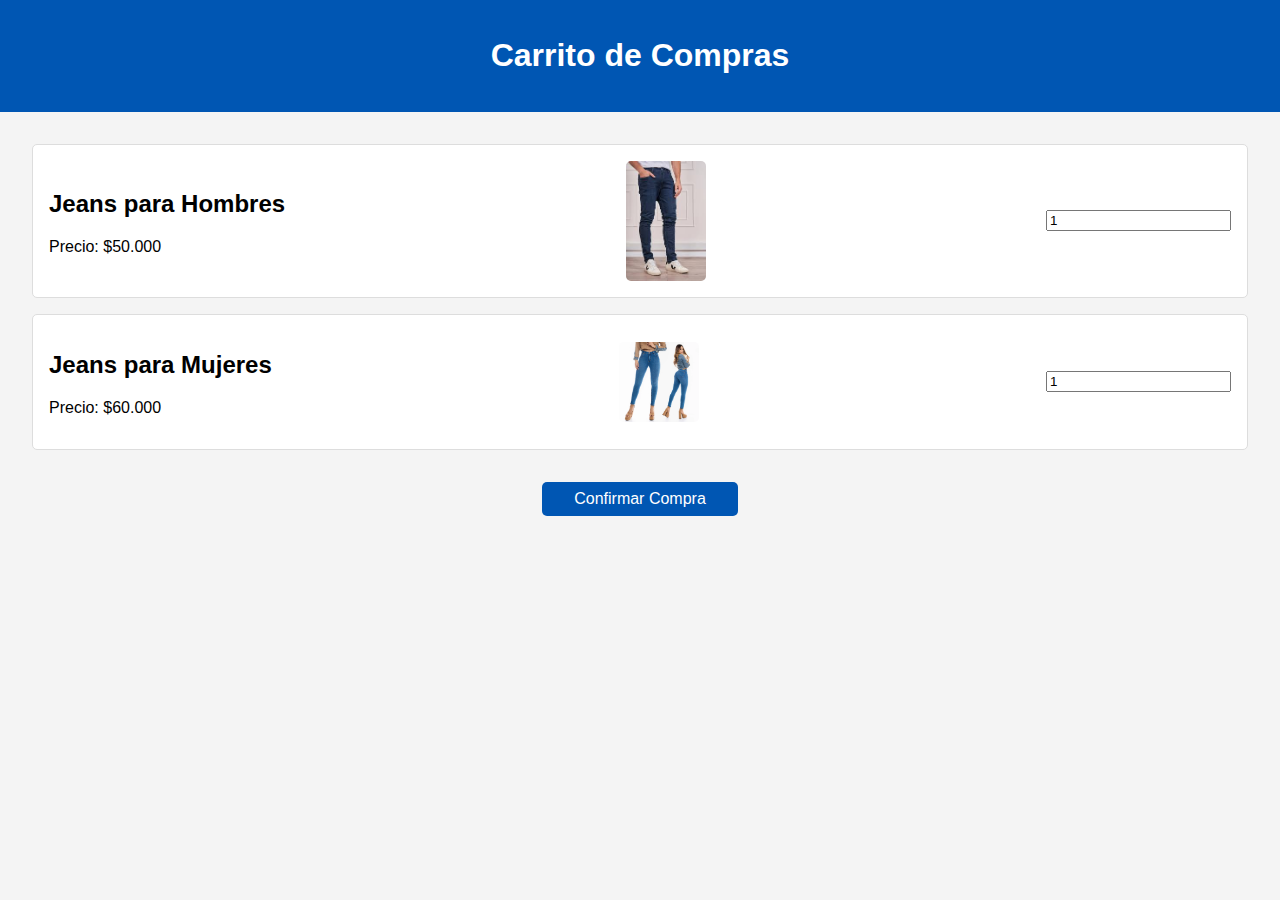
==== cart.html @ 2818485a "Create cart.html" ====
<!DOCTYPE html>
<html lang="es">
<head>
    <meta charset="UTF-8">
    <meta name="viewport" content="width=device-width, initial-scale=1.0">
    <title>Carrito de Compras</title>
    <style>
        body {
            font-family: Arial, sans-serif;
            margin: 0;
            padding: 0;
            background-color: #f4f4f4;
        }
        header {
            background-color: #0056b3;
            color: white;
            padding: 1em 0;
            text-align: center;
        }
        .container {
            padding: 2em;
        }
        .product {
            display: flex;
            justify-content: space-between;
            align-items: center;
            margin-bottom: 1em;
            padding: 1em;
            background-color: white;
            border: 1px solid #ddd;
            border-radius: 5px;
        }
        .product img {
            width: 80px;
            height: auto;
            border-radius: 5px;
        }
        .actions {
            text-align: center;
            margin-top: 2em;
        }
        .actions button {
            padding: 0.5em 2em;
            font-size: 1em;
            background-color: #0056b3;
            color: white;
            border: none;
            border-radius: 5px;
            cursor: pointer;
        }
        .actions button:hover {
            background-color: #003d80;
        }
    </style>
</head>
<body>
    <header>
        <h1>Carrito de Compras</h1>
    </header>
    <div class="container">
        <div class="product">
            <div>
                <h2>Jeans para Hombres</h2>
                <p>Precio: $50.000</p>
            </div>
            <img src="jeans men.webp" alt="Jeans Hombres">
            <input type="number" min="1" value="1">
        </div>
        <div class="product">
            <div>
                <h2>Jeans para Mujeres</h2>
                <p>Precio: $60.000</p>
            </div>
            <img src="jeans women.webp" alt="Jeans Mujeres">
            <input type="number" min="1" value="1">
        </div>
        <div class="actions">
            <button onclick="alert('¡Gracias por tu compra!')">Confirmar Compra</button>
        </div>
    </div>
</body>
</html>
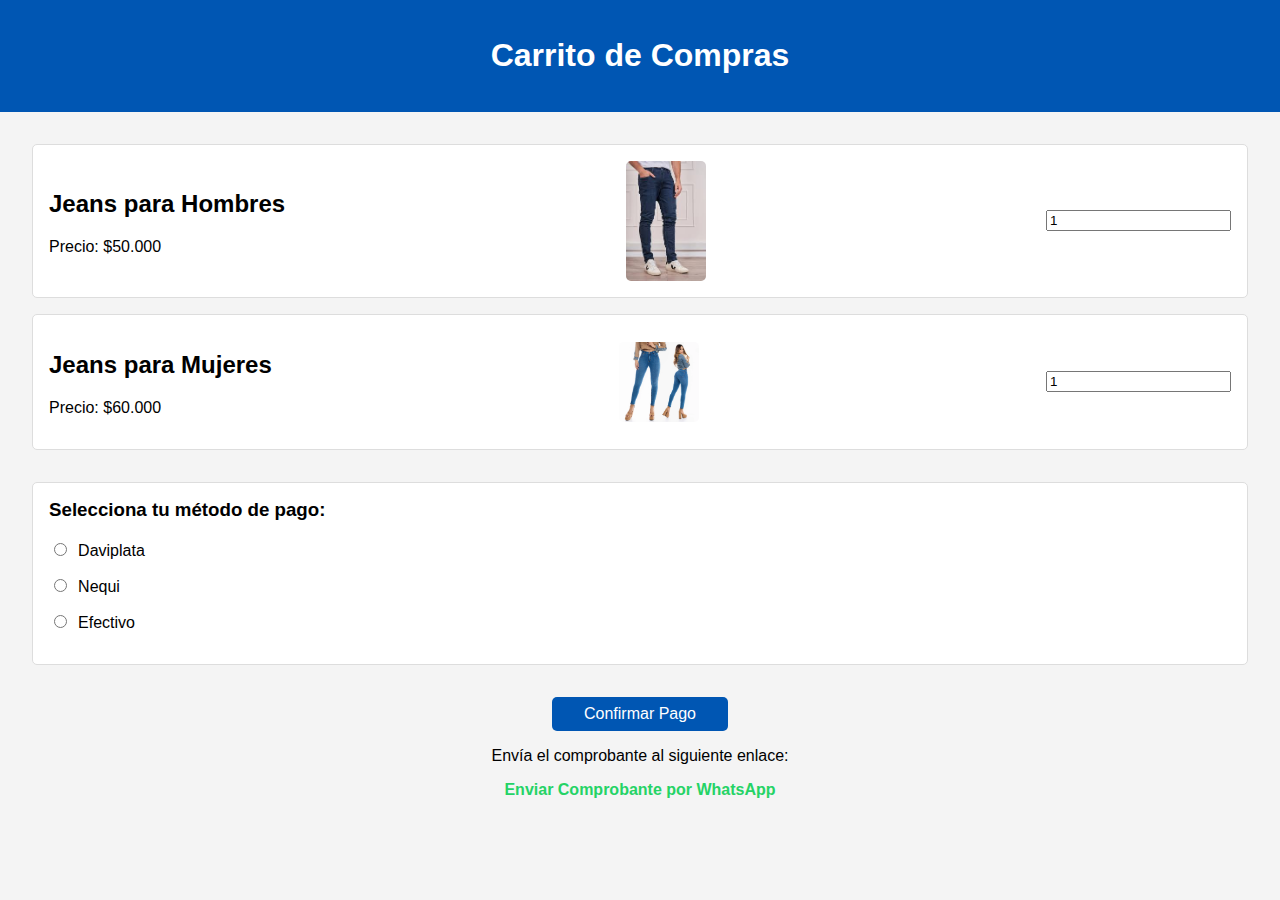
==== commit fb105035: "Update cart.html" ====
--- a/cart.html
+++ b/cart.html
@@ -35,6 +35,24 @@
             height: auto;
             border-radius: 5px;
         }
+        .payment-methods {
+            margin-top: 2em;
+            background-color: white;
+            padding: 1em;
+            border: 1px solid #ddd;
+            border-radius: 5px;
+        }
+        .payment-methods h3 {
+            margin: 0 0 1em 0;
+        }
+        .payment-methods label {
+            display: block;
+            margin-bottom: 1em;
+            cursor: pointer;
+        }
+        .payment-methods input[type="radio"] {
+            margin-right: 0.5em;
+        }
         .actions {
             text-align: center;
             margin-top: 2em;
@@ -51,7 +69,36 @@
         .actions button:hover {
             background-color: #003d80;
         }
+        .qr-code {
+            display: none;
+            text-align: center;
+            margin-top: 2em;
+        }
+        .qr-code img {
+            width: 150px;
+            height: auto;
+        }
+        .whatsapp-link {
+            text-align: center;
+            margin-top: 1em;
+        }
+        .whatsapp-link a {
+            color: #25D366;
+            text-decoration: none;
+            font-weight: bold;
+        }
     </style>
+    <script>
+        function showPaymentOptions() {
+            const selectedMethod = document.querySelector('input[name="payment"]:checked');
+            if (selectedMethod) {
+                document.querySelector('.qr-code').style.display = 'block';
+                document.querySelector('.whatsapp-link').style.display = 'block';
+            } else {
+                alert("Por favor, selecciona un método de pago.");
+            }
+        }
+    </script>
 </head>
 <body>
     <header>
@@ -74,8 +121,29 @@
             <img src="jeans women.webp" alt="Jeans Mujeres">
             <input type="number" min="1" value="1">
         </div>
+        <div class="payment-methods">
+            <h3>Selecciona tu método de pago:</h3>
+            <label>
+                <input type="radio" name="payment" value="daviplata"> Daviplata
+            </label>
+            <label>
+                <input type="radio" name="payment" value="nequi"> Nequi
+            </label>
+            <label>
+                <input type="radio" name="payment" value="efectivo"> Efectivo
+            </label>
+        </div>
         <div class="actions">
-            <button onclick="alert('¡Gracias por tu compra!')">Confirmar Compra</button>
+            <button onclick="showPaymentOptions()">Confirmar Pago</button>
+        </div>
+        <div class="qr-code">
+            <h3>Escanea el código QR para realizar el pago:</h3>
+            <!-- Aquí debes agregar la imagen del código QR correspondiente -->
+            <img src="qr-placeholder.png" alt="Código QR">
+        </div>
+        <div class="whatsapp-link">
+            <p>Envía el comprobante al siguiente enlace:</p>
+            <a href="https://wa.me/573001234567" target="_blank">Enviar Comprobante por WhatsApp</a>
         </div>
     </div>
 </body>
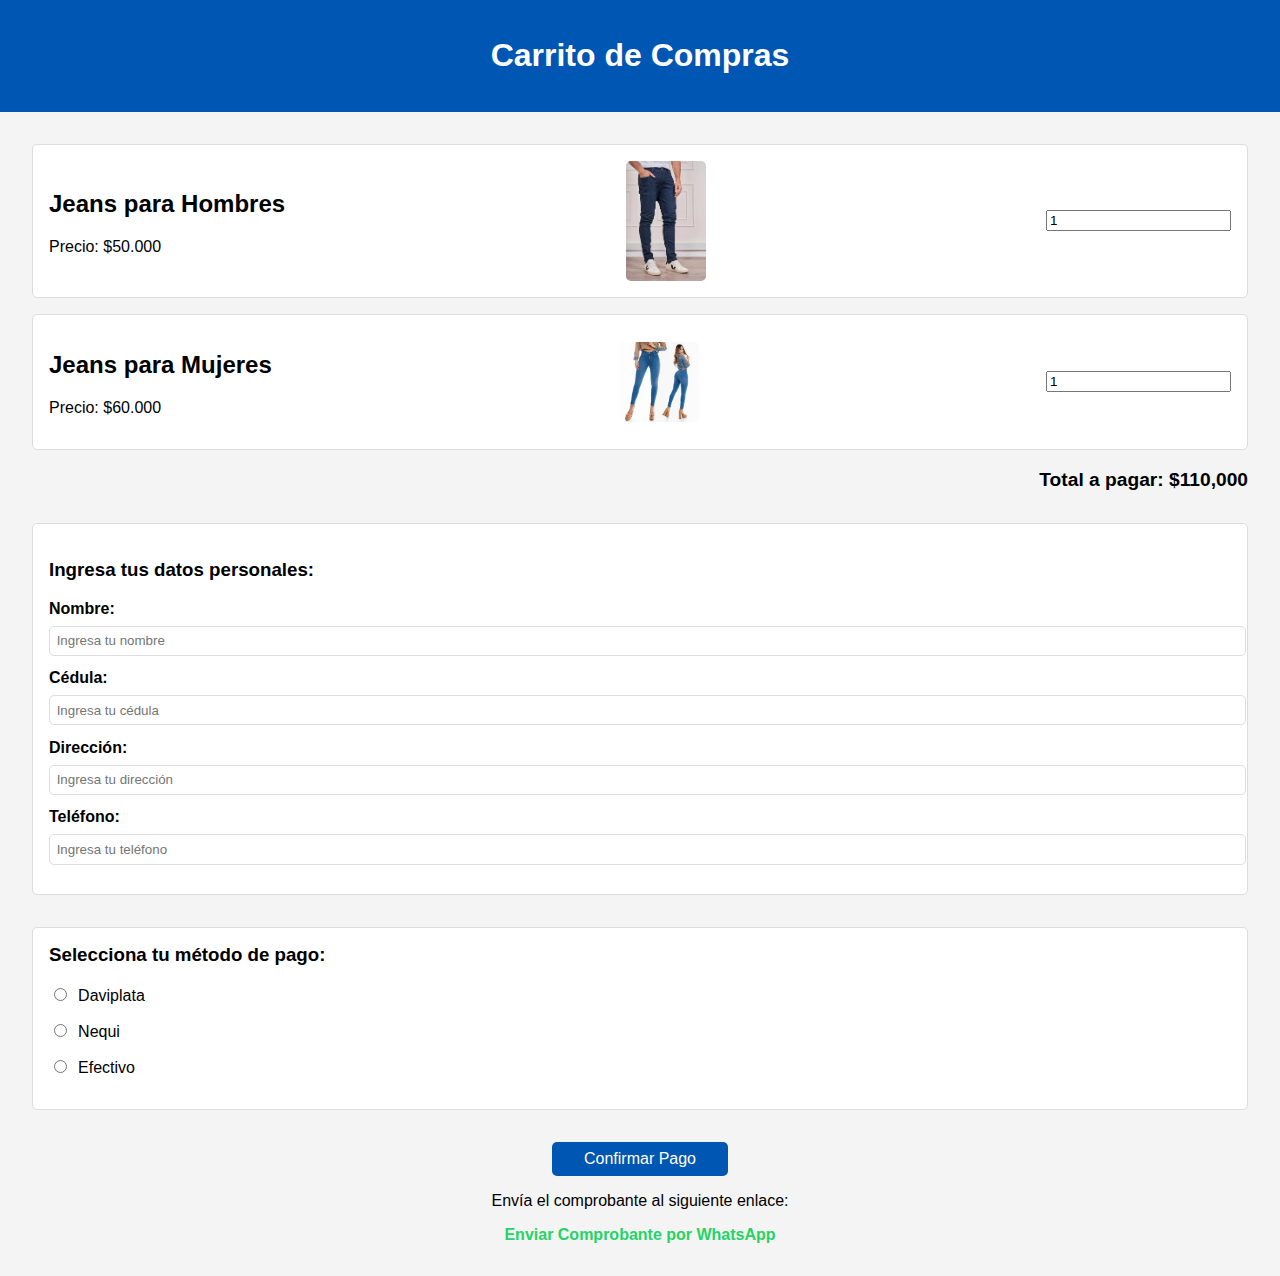
==== commit aea5fe50: "Update cart.html" ====
--- a/cart.html
+++ b/cart.html
@@ -35,6 +35,31 @@
             height: auto;
             border-radius: 5px;
         }
+        .total {
+            margin-top: 1em;
+            text-align: right;
+            font-weight: bold;
+            font-size: 1.2em;
+        }
+        .user-data {
+            margin-top: 2em;
+            background-color: white;
+            padding: 1em;
+            border: 1px solid #ddd;
+            border-radius: 5px;
+        }
+        .user-data label {
+            display: block;
+            margin-bottom: 0.5em;
+            font-weight: bold;
+        }
+        .user-data input {
+            width: 100%;
+            padding: 0.5em;
+            margin-bottom: 1em;
+            border: 1px solid #ddd;
+            border-radius: 5px;
+        }
         .payment-methods {
             margin-top: 2em;
             background-color: white;
@@ -89,7 +114,24 @@
         }
     </style>
     <script>
+        function calculateTotal() {
+            const prices = [50000, 60000]; // Precios: Jeans Hombres y Mujeres
+            const quantities = Array.from(document.querySelectorAll('.product input')).map(input => parseInt(input.value));
+            const total = quantities.reduce((sum, quantity, index) => sum + quantity * prices[index], 0);
+            document.getElementById('total-amount').textContent = `Total a pagar: $${total.toLocaleString()}`;
+        }
+
         function showPaymentOptions() {
+            const name = document.getElementById('name').value.trim();
+            const id = document.getElementById('id').value.trim();
+            const address = document.getElementById('address').value.trim();
+            const phone = document.getElementById('phone').value.trim();
+
+            if (!name || !id || !address || !phone) {
+                alert("Por favor, completa todos los datos personales.");
+                return;
+            }
+
             const selectedMethod = document.querySelector('input[name="payment"]:checked');
             if (selectedMethod) {
                 document.querySelector('.qr-code').style.display = 'block';
@@ -100,7 +142,7 @@
         }
     </script>
 </head>
-<body>
+<body onload="calculateTotal()">
     <header>
         <h1>Carrito de Compras</h1>
     </header>
@@ -111,7 +153,7 @@
                 <p>Precio: $50.000</p>
             </div>
             <img src="jeans men.webp" alt="Jeans Hombres">
-            <input type="number" min="1" value="1">
+            <input type="number" min="0" value="1" onchange="calculateTotal()">
         </div>
         <div class="product">
             <div>
@@ -119,8 +161,22 @@
                 <p>Precio: $60.000</p>
             </div>
             <img src="jeans women.webp" alt="Jeans Mujeres">
-            <input type="number" min="1" value="1">
-        </div>
+            <input type="number" min="0" value="1" onchange="calculateTotal()">
+        </div>
+        <div class="total" id="total-amount">Total a pagar: $0</div>
+
+        <div class="user-data">
+            <h3>Ingresa tus datos personales:</h3>
+            <label for="name">Nombre:</label>
+            <input type="text" id="name" placeholder="Ingresa tu nombre">
+            <label for="id">Cédula:</label>
+            <input type="text" id="id" placeholder="Ingresa tu cédula">
+            <label for="address">Dirección:</label>
+            <input type="text" id="address" placeholder="Ingresa tu dirección">
+            <label for="phone">Teléfono:</label>
+            <input type="text" id="phone" placeholder="Ingresa tu teléfono">
+        </div>
+
         <div class="payment-methods">
             <h3>Selecciona tu método de pago:</h3>
             <label>
@@ -138,7 +194,6 @@
         </div>
         <div class="qr-code">
             <h3>Escanea el código QR para realizar el pago:</h3>
-            <!-- Aquí debes agregar la imagen del código QR correspondiente -->
             <img src="qr-placeholder.png" alt="Código QR">
         </div>
         <div class="whatsapp-link">
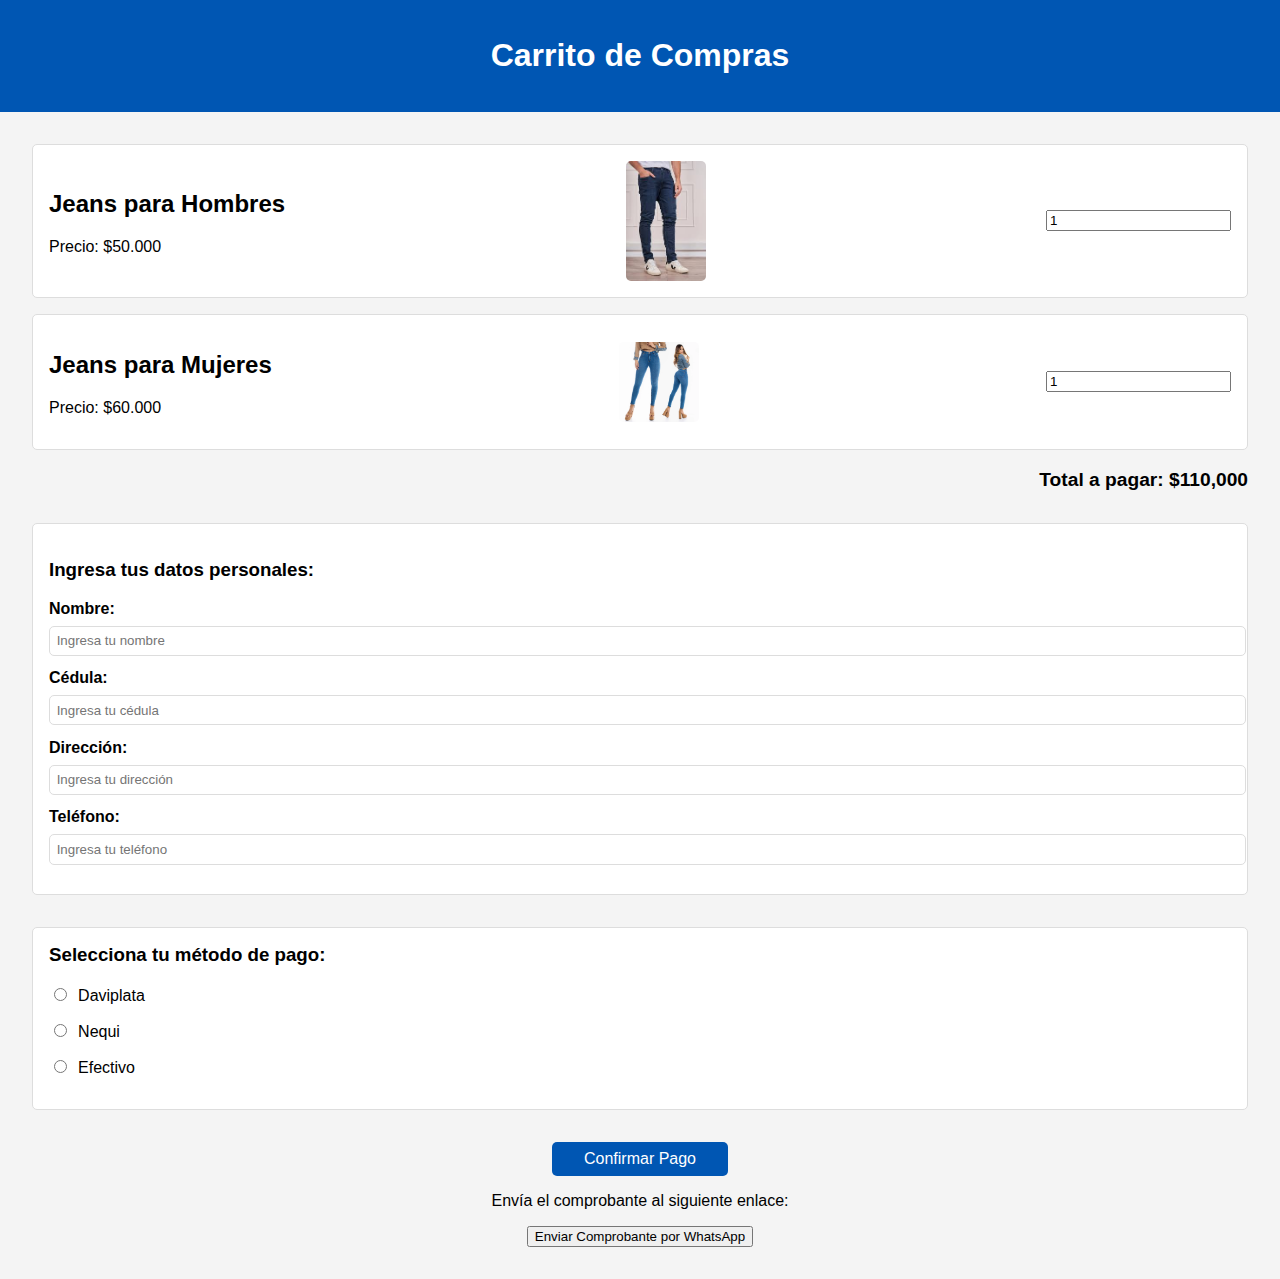
==== commit a47fd42d: "Update cart.html" ====
--- a/cart.html
+++ b/cart.html
@@ -114,14 +114,16 @@
         }
     </style>
     <script>
+        let totalAmount = 0;
+
         function calculateTotal() {
             const prices = [50000, 60000]; // Precios: Jeans Hombres y Mujeres
             const quantities = Array.from(document.querySelectorAll('.product input')).map(input => parseInt(input.value));
-            const total = quantities.reduce((sum, quantity, index) => sum + quantity * prices[index], 0);
-            document.getElementById('total-amount').textContent = `Total a pagar: $${total.toLocaleString()}`;
-        }
-
-        function showPaymentOptions() {
+            totalAmount = quantities.reduce((sum, quantity, index) => sum + quantity * prices[index], 0);
+            document.getElementById('total-amount').textContent = `Total a pagar: $${totalAmount.toLocaleString()}`;
+        }
+
+        function sendWhatsAppMessage() {
             const name = document.getElementById('name').value.trim();
             const id = document.getElementById('id').value.trim();
             const address = document.getElementById('address').value.trim();
@@ -132,6 +134,22 @@
                 return;
             }
 
+            const message = `
+                Hola, estoy enviando mi comprobante de pago.
+                Datos personales:
+                - Nombre: ${name}
+                - Cédula: ${id}
+                - Dirección: ${address}
+                - Teléfono: ${phone}
+                Total a pagar: $${totalAmount.toLocaleString()}
+            `.trim();
+
+            const encodedMessage = encodeURIComponent(message);
+            const whatsappUrl = `https://wa.me/573132694579?text=${encodedMessage}`;
+            window.open(whatsappUrl, '_blank');
+        }
+
+        function showPaymentOptions() {
             const selectedMethod = document.querySelector('input[name="payment"]:checked');
             if (selectedMethod) {
                 document.querySelector('.qr-code').style.display = 'block';
@@ -198,7 +216,7 @@
         </div>
         <div class="whatsapp-link">
             <p>Envía el comprobante al siguiente enlace:</p>
-            <a href="https://wa.me/573001234567" target="_blank">Enviar Comprobante por WhatsApp</a>
+            <button onclick="sendWhatsAppMessage()">Enviar Comprobante por WhatsApp</button>
         </div>
     </div>
 </body>
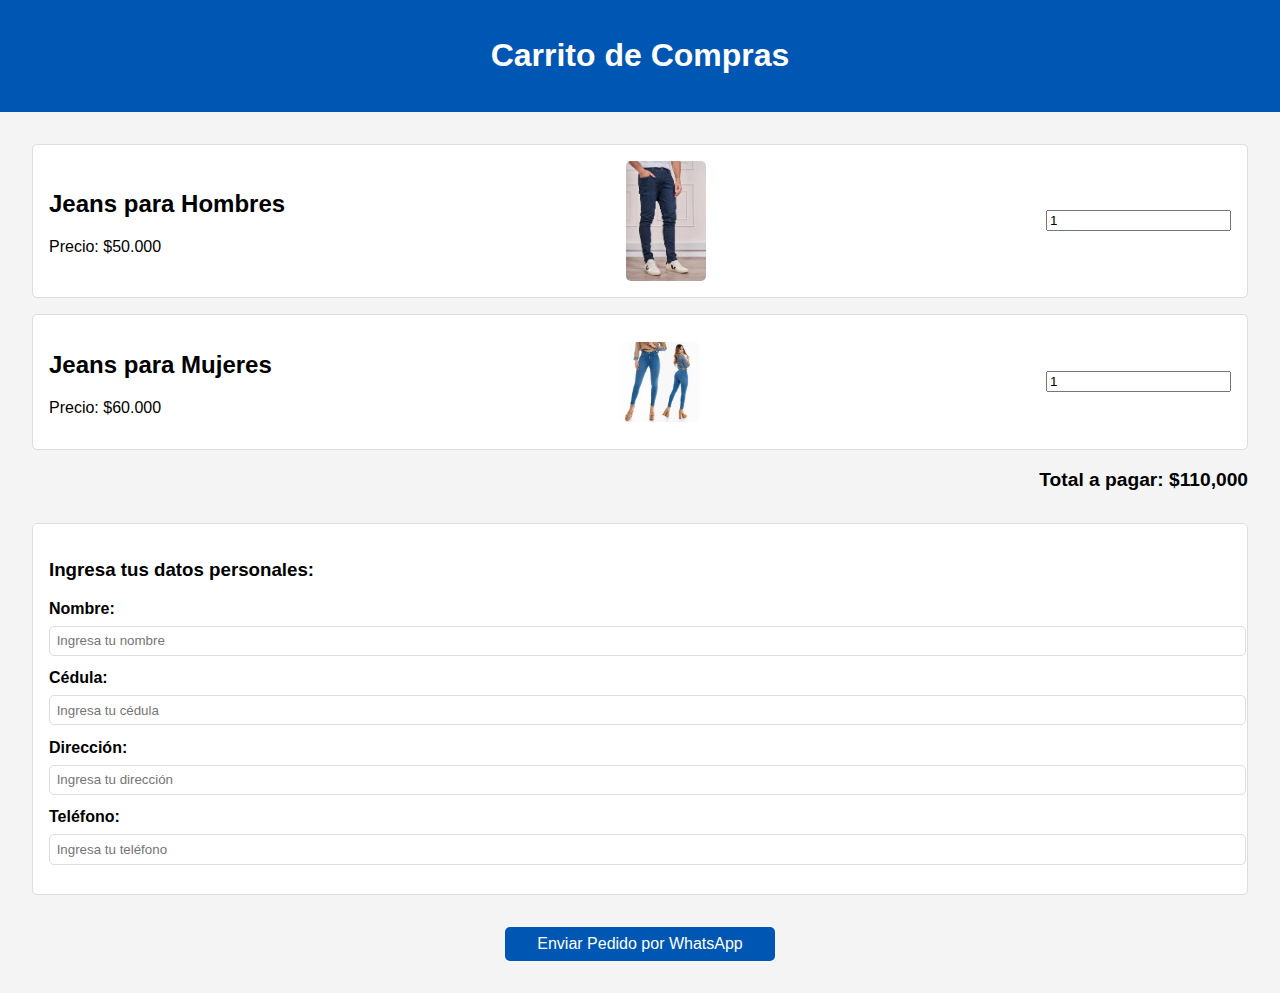
==== commit 4912243f: "Update cart.html" ====
--- a/cart.html
+++ b/cart.html
@@ -60,24 +60,6 @@
             border: 1px solid #ddd;
             border-radius: 5px;
         }
-        .payment-methods {
-            margin-top: 2em;
-            background-color: white;
-            padding: 1em;
-            border: 1px solid #ddd;
-            border-radius: 5px;
-        }
-        .payment-methods h3 {
-            margin: 0 0 1em 0;
-        }
-        .payment-methods label {
-            display: block;
-            margin-bottom: 1em;
-            cursor: pointer;
-        }
-        .payment-methods input[type="radio"] {
-            margin-right: 0.5em;
-        }
         .actions {
             text-align: center;
             margin-top: 2em;
@@ -93,15 +75,6 @@
         }
         .actions button:hover {
             background-color: #003d80;
-        }
-        .qr-code {
-            display: none;
-            text-align: center;
-            margin-top: 2em;
-        }
-        .qr-code img {
-            width: 150px;
-            height: auto;
         }
         .whatsapp-link {
             text-align: center;
@@ -134,29 +107,31 @@
                 return;
             }
 
+            const products = [
+                { name: "Jeans para Hombres", quantity: document.querySelectorAll('.product input')[0].value },
+                { name: "Jeans para Mujeres", quantity: document.querySelectorAll('.product input')[1].value }
+            ];
+
+            const orderedProducts = products
+                .filter(product => product.quantity > 0)
+                .map(product => `${product.name}: ${product.quantity} unidades`)
+                .join("\n");
+
             const message = `
-                Hola, estoy enviando mi comprobante de pago.
+                Hola, estoy enviando mi pedido.
                 Datos personales:
                 - Nombre: ${name}
                 - Cédula: ${id}
                 - Dirección: ${address}
                 - Teléfono: ${phone}
+                Productos solicitados:
+                ${orderedProducts}
                 Total a pagar: $${totalAmount.toLocaleString()}
             `.trim();
 
             const encodedMessage = encodeURIComponent(message);
-            const whatsappUrl = `https://wa.me/573132694579?text=${encodedMessage}`;
+            const whatsappUrl = `https://wa.me/573001234567?text=${encodedMessage}`;
             window.open(whatsappUrl, '_blank');
-        }
-
-        function showPaymentOptions() {
-            const selectedMethod = document.querySelector('input[name="payment"]:checked');
-            if (selectedMethod) {
-                document.querySelector('.qr-code').style.display = 'block';
-                document.querySelector('.whatsapp-link').style.display = 'block';
-            } else {
-                alert("Por favor, selecciona un método de pago.");
-            }
         }
     </script>
 </head>
@@ -195,28 +170,8 @@
             <input type="text" id="phone" placeholder="Ingresa tu teléfono">
         </div>
 
-        <div class="payment-methods">
-            <h3>Selecciona tu método de pago:</h3>
-            <label>
-                <input type="radio" name="payment" value="daviplata"> Daviplata
-            </label>
-            <label>
-                <input type="radio" name="payment" value="nequi"> Nequi
-            </label>
-            <label>
-                <input type="radio" name="payment" value="efectivo"> Efectivo
-            </label>
-        </div>
         <div class="actions">
-            <button onclick="showPaymentOptions()">Confirmar Pago</button>
-        </div>
-        <div class="qr-code">
-            <h3>Escanea el código QR para realizar el pago:</h3>
-            <img src="qr-placeholder.png" alt="Código QR">
-        </div>
-        <div class="whatsapp-link">
-            <p>Envía el comprobante al siguiente enlace:</p>
-            <button onclick="sendWhatsAppMessage()">Enviar Comprobante por WhatsApp</button>
+            <button onclick="sendWhatsAppMessage()">Enviar Pedido por WhatsApp</button>
         </div>
     </div>
 </body>
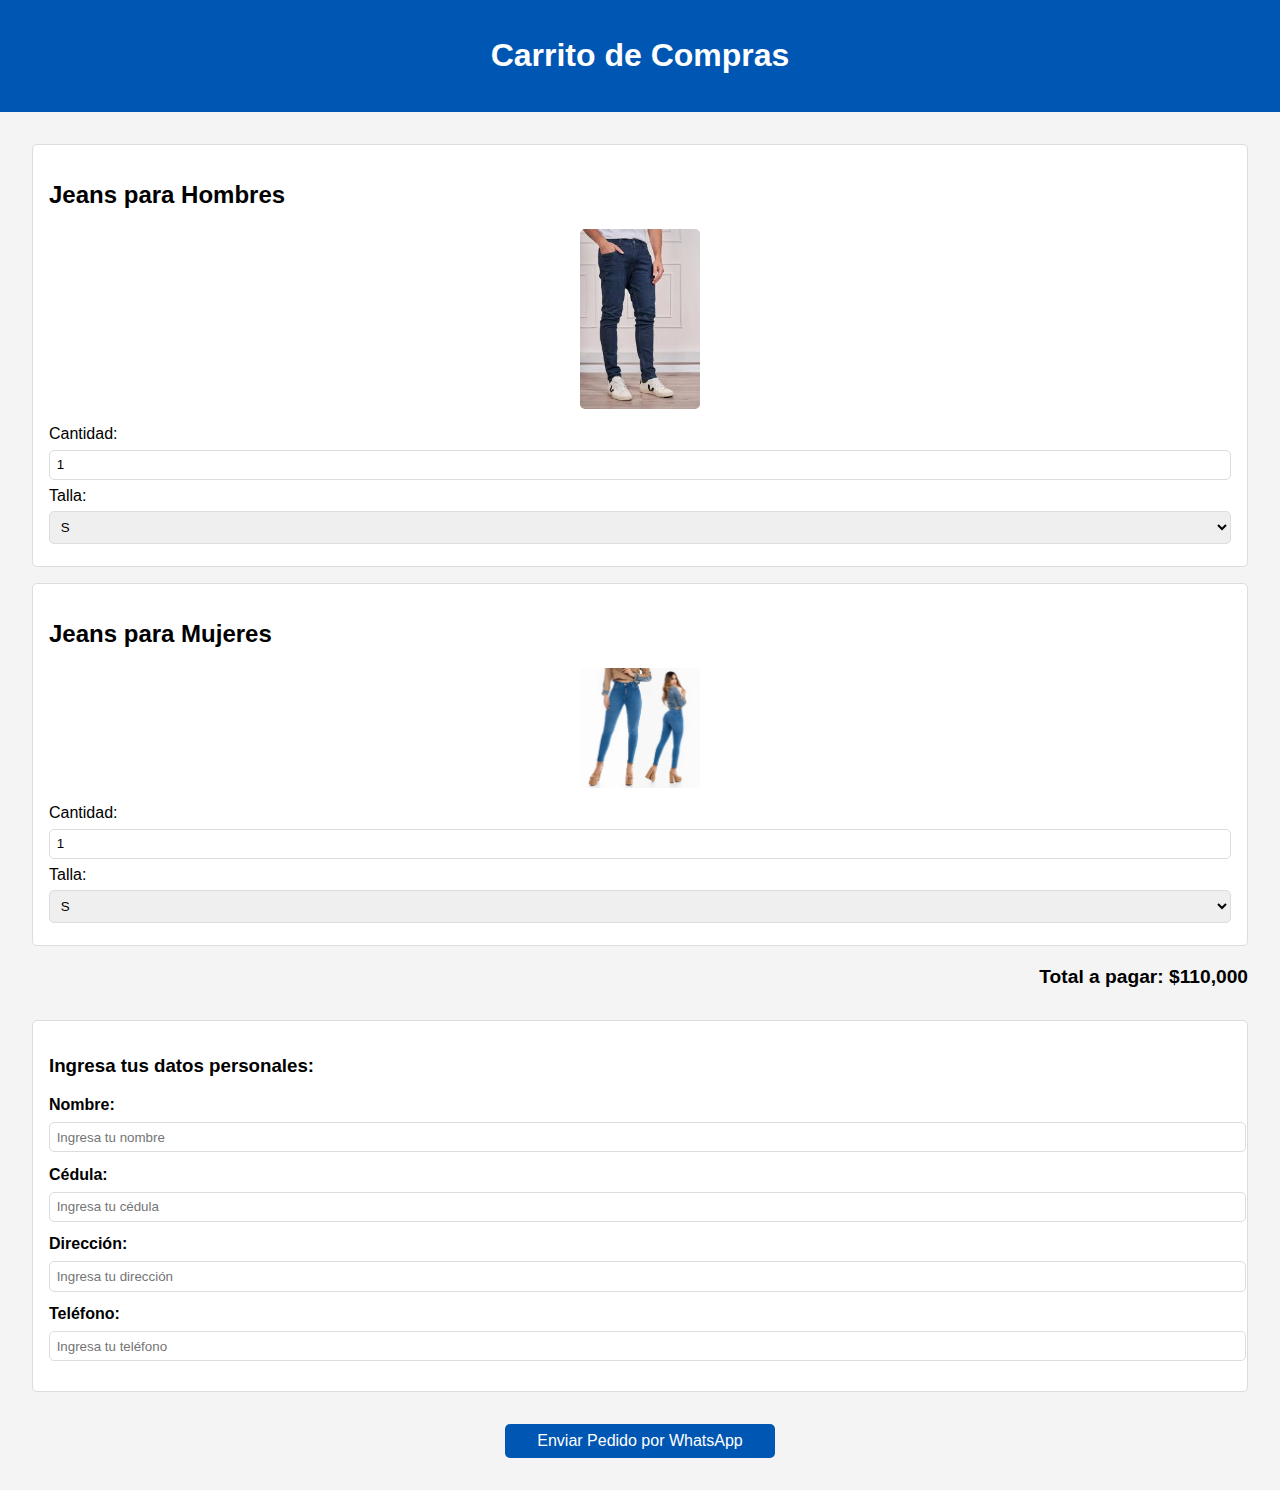
==== commit 7a4be096: "Update cart.html" ====
--- a/cart.html
+++ b/cart.html
@@ -22,8 +22,7 @@
         }
         .product {
             display: flex;
-            justify-content: space-between;
-            align-items: center;
+            flex-direction: column;
             margin-bottom: 1em;
             padding: 1em;
             background-color: white;
@@ -31,8 +30,20 @@
             border-radius: 5px;
         }
         .product img {
-            width: 80px;
+            width: 120px;
             height: auto;
+            border-radius: 5px;
+            margin: 0 auto 1em;
+        }
+        .product-details {
+            display: flex;
+            justify-content: space-between;
+            align-items: center;
+        }
+        .product select, .product input {
+            margin: 0.5em 0;
+            padding: 0.5em;
+            border: 1px solid #ddd;
             border-radius: 5px;
         }
         .total {
@@ -76,15 +87,6 @@
         .actions button:hover {
             background-color: #003d80;
         }
-        .whatsapp-link {
-            text-align: center;
-            margin-top: 1em;
-        }
-        .whatsapp-link a {
-            color: #25D366;
-            text-decoration: none;
-            font-weight: bold;
-        }
     </style>
     <script>
         let totalAmount = 0;
@@ -108,13 +110,21 @@
             }
 
             const products = [
-                { name: "Jeans para Hombres", quantity: document.querySelectorAll('.product input')[0].value },
-                { name: "Jeans para Mujeres", quantity: document.querySelectorAll('.product input')[1].value }
+                {
+                    name: "Jeans para Hombres",
+                    quantity: document.querySelectorAll('.product input')[0].value,
+                    size: document.querySelectorAll('.product select')[0].value
+                },
+                {
+                    name: "Jeans para Mujeres",
+                    quantity: document.querySelectorAll('.product input')[1].value,
+                    size: document.querySelectorAll('.product select')[1].value
+                }
             ];
 
             const orderedProducts = products
                 .filter(product => product.quantity > 0)
-                .map(product => `${product.name}: ${product.quantity} unidades`)
+                .map(product => `${product.name}: ${product.quantity} unidades (Talla: ${product.size})`)
                 .join("\n");
 
             const message = `
@@ -130,7 +140,7 @@
             `.trim();
 
             const encodedMessage = encodeURIComponent(message);
-            const whatsappUrl = `https://wa.me/573001234567?text=${encodedMessage}`;
+            const whatsappUrl = `https://wa.me/573132694579?text=${encodedMessage}`;
             window.open(whatsappUrl, '_blank');
         }
     </script>
@@ -141,20 +151,32 @@
     </header>
     <div class="container">
         <div class="product">
-            <div>
-                <h2>Jeans para Hombres</h2>
-                <p>Precio: $50.000</p>
-            </div>
+            <h2>Jeans para Hombres</h2>
             <img src="jeans men.webp" alt="Jeans Hombres">
+            <label for="quantity-men">Cantidad:</label>
             <input type="number" min="0" value="1" onchange="calculateTotal()">
+            <label for="size-men">Talla:</label>
+            <select id="size-men">
+                <option value="S">S</option>
+                <option value="M">M</option>
+                <option value="L">L</option>
+                <option value="XL">XL</option>
+                <option value="XXL">XXL</option>
+            </select>
         </div>
         <div class="product">
-            <div>
-                <h2>Jeans para Mujeres</h2>
-                <p>Precio: $60.000</p>
-            </div>
+            <h2>Jeans para Mujeres</h2>
             <img src="jeans women.webp" alt="Jeans Mujeres">
+            <label for="quantity-women">Cantidad:</label>
             <input type="number" min="0" value="1" onchange="calculateTotal()">
+            <label for="size-women">Talla:</label>
+            <select id="size-women">
+                <option value="S">S</option>
+                <option value="M">M</option>
+                <option value="L">L</option>
+                <option value="XL">XL</option>
+                <option value="XXL">XXL</option>
+            </select>
         </div>
         <div class="total" id="total-amount">Total a pagar: $0</div>
 
